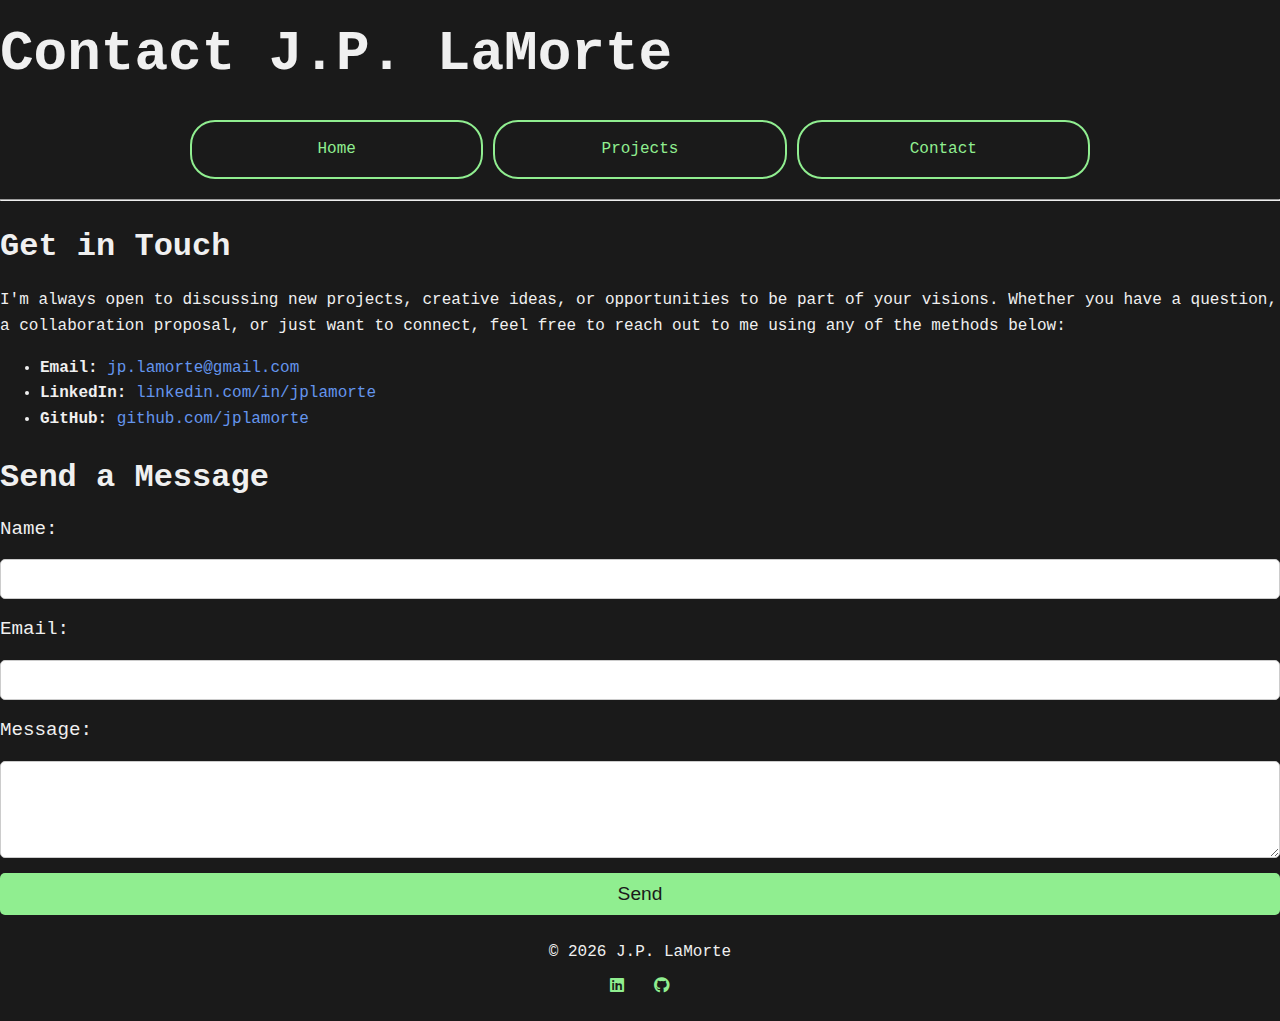
==== contact.html @ 941456b5 "added content. added contact page" ====
<!doctype HTML>
<html lang="en">

<head>
    <meta charset="utf-8">
    <meta name="viewport" content="width=device-width, initial-scale=1">
    <title>Contact J.P. LaMorte</title>

    <meta property="og:title" content="Contact J.P. LaMorte">
    <meta property="og:type" content="website">
    <meta property="og:url" content="https://www.jplamorte.com/contact.html">
    <meta property="og:description"
        content="Get in touch with J.P. LaMorte for professional inquiries, collaborations, or general questions.">

    <link rel="icon" href="favicon.ico" type="image/x-icon">
    <link rel="stylesheet" href="css/styles.css?v=1.0">

    <!-- Font Awesome for social icons -->
    <link rel="stylesheet" href="https://cdnjs.cloudflare.com/ajax/libs/font-awesome/6.0.0-beta3/css/all.min.css"
        integrity="sha384-..." crossorigin="anonymous">

    <!-- Global site tag (gtag.js) - Google Analytics -->
    <script async src="https://www.googletagmanager.com/gtag/js?id=G-PJH3TKP245"></script>
    <script>
        window.dataLayer = window.dataLayer || [];

        function gtag() { dataLayer.push(arguments); }
        gtag('js', new Date());

        gtag('config', 'G-PJH3TKP245');
    </script>
    <!-- end script - Google Analytics -->
</head>

<body>
    <div class="container">
        <header class="site-header">
            <h1>Contact J.P. LaMorte</h1>
            <nav>
                <ul id="mainMenu">
                    <li><a href="index.html">Home</a></li>
                    <li><a href="tools.html">Projects</a></li>
                    <li><a href="contact.html">Contact</a></li>
                </ul>
            </nav>
            <hr>
        </header>

        <main>
            <section class="contact-info">
                <h2>Get in Touch</h2>
                <p>I'm always open to discussing new projects, creative ideas, or opportunities to be part of your
                    visions. Whether you have a question, a collaboration proposal, or just want to connect, feel free
                    to reach out to me using any of the methods below:</p>

                <ul class="contact-details">
                    <li><strong>Email:</strong> <a href="mailto:jp.lamorte@gmail.com">jp.lamorte@gmail.com</a></li>
                    <li><strong>LinkedIn:</strong> <a href="https://www.linkedin.com/in/jplamorte/" target="_blank"
                            rel="noopener noreferrer">linkedin.com/in/jplamorte</a></li>
                    <li><strong>GitHub:</strong> <a href="https://www.github.com/jplamorte" target="_blank"
                            rel="noopener noreferrer">github.com/jplamorte</a></li>
                </ul>
            </section>

            <section class="contact-form">
                <h2>Send a Message</h2>
                <form action="mailto:jp.lamorte@gmail.com" method="post" enctype="text/plain">
                    <label for="name">Name:</label>
                    <input type="text" id="name" name="name" required>

                    <label for="email">Email:</label>
                    <input type="email" id="email" name="email" required>

                    <label for="message">Message:</label>
                    <textarea id="message" name="message" rows="5" required></textarea>

                    <button type="submit">Send</button>
                </form>
            </section>
        </main>

        <footer>
            <p>&#169;
                <script>document.write(new Date().getFullYear());</script> J.P. LaMorte
            </p>
            <ul class="social-icons">
                <li><a href="https://www.linkedin.com/in/jplamorte/" target="_blank" rel="noopener noreferrer"><i
                            class="fab fa-linkedin"></i></a></li>
                <li><a href="https://www.github.com/jplamorte" target="_blank" rel="noopener noreferrer"><i
                            class="fab fa-github"></i></a></li>
            </ul>
        </footer>
    </div>

    <!-- External JavaScript file if needed -->
    <script src="js/scripts.js"></script>
</body>

</html>
---- css/styles.css ----
/* General Styles */
body {
  background-color: #1a1a1a;
  color: #f0f0f0;
  font-family: "Courier New", Courier, monospace;
  margin: 0;
  padding: 0;
  line-height: 1.6;
}

/* Centering Utility */
.center {
  text-align: center;
  padding: 20px;
}

/* Navigation Menu */
#mainMenu {
  margin: 20px auto;
  width: 90%;
  max-width: 900px;
  list-style: none;
  display: flex;
  justify-content: center;
  gap: 10px;
  padding: 0;
}

#mainMenu li {
  flex: 1;
}

#mainMenu a {
  display: block;
  padding: 15px 20px;
  text-decoration: none;
  color: #90ee90;
  text-align: center;
  border: 2px solid #90ee90;
  border-radius: 25px;
  transition: background-color 0.3s ease, color 0.3s ease,
    border-color 0.3s ease;
}

#mainMenu a:hover,
#mainMenu a:active {
  background-color: #90ee90;
  color: #1a1a1a;
  border-color: #1a1a1a;
}

/* Main Content Styling */
.mainDiv {
  background-color: #f5f5dc;
  color: #1a1a1a;
  border-radius: 15px;
  padding: 20px;
  margin: 40px auto;
  width: 90%;
  max-width: 900px;
  box-shadow: 0 4px 8px rgba(0, 0, 0, 0.2);
}

/* Headers */
h1 {
  font-size: 3.5em;
  margin: 10px 0;
}

h2 {
  font-size: 2em;
  margin: 20px 0 10px;
}

/* Links */
a {
  color: #6495ed;
  text-decoration: none;
  transition: color 0.3s ease;
}

a:hover {
  color: #90ee90;
}

/* Footer Styling */
footer {
  background-color: #1a1a1a;
  color: #f0f0f0;
  padding: 20px;
  text-align: center;
}

footer p {
  margin: 5px 0;
}

footer ul {
  list-style: none;
  padding: 0;
  margin: 10px 0 0;
}

footer li {
  display: inline-block;
  margin: 0 10px;
}

footer a {
  color: #90ee90;
  text-decoration: none;
  transition: color 0.3s ease;
}

footer a:hover {
  color: #f0f0f0;
}

/* Form Styling */
form {
  display: flex;
  flex-direction: column;
  gap: 15px;
}

form label {
  font-size: 1.2em;
}

form input,
form textarea {
  padding: 10px;
  border-radius: 5px;
  border: 1px solid #ccc;
  font-size: 1em;
  width: 100%;
  box-sizing: border-box;
}

form button {
  padding: 10px 20px;
  background-color: #90ee90;
  color: #1a1a1a;
  border: none;
  border-radius: 5px;
  font-size: 1.2em;
  cursor: pointer;
  transition: background-color 0.3s ease, color 0.3s ease;
}

form button:hover {
  background-color: #1a1a1a;
  color: #90ee90;
}
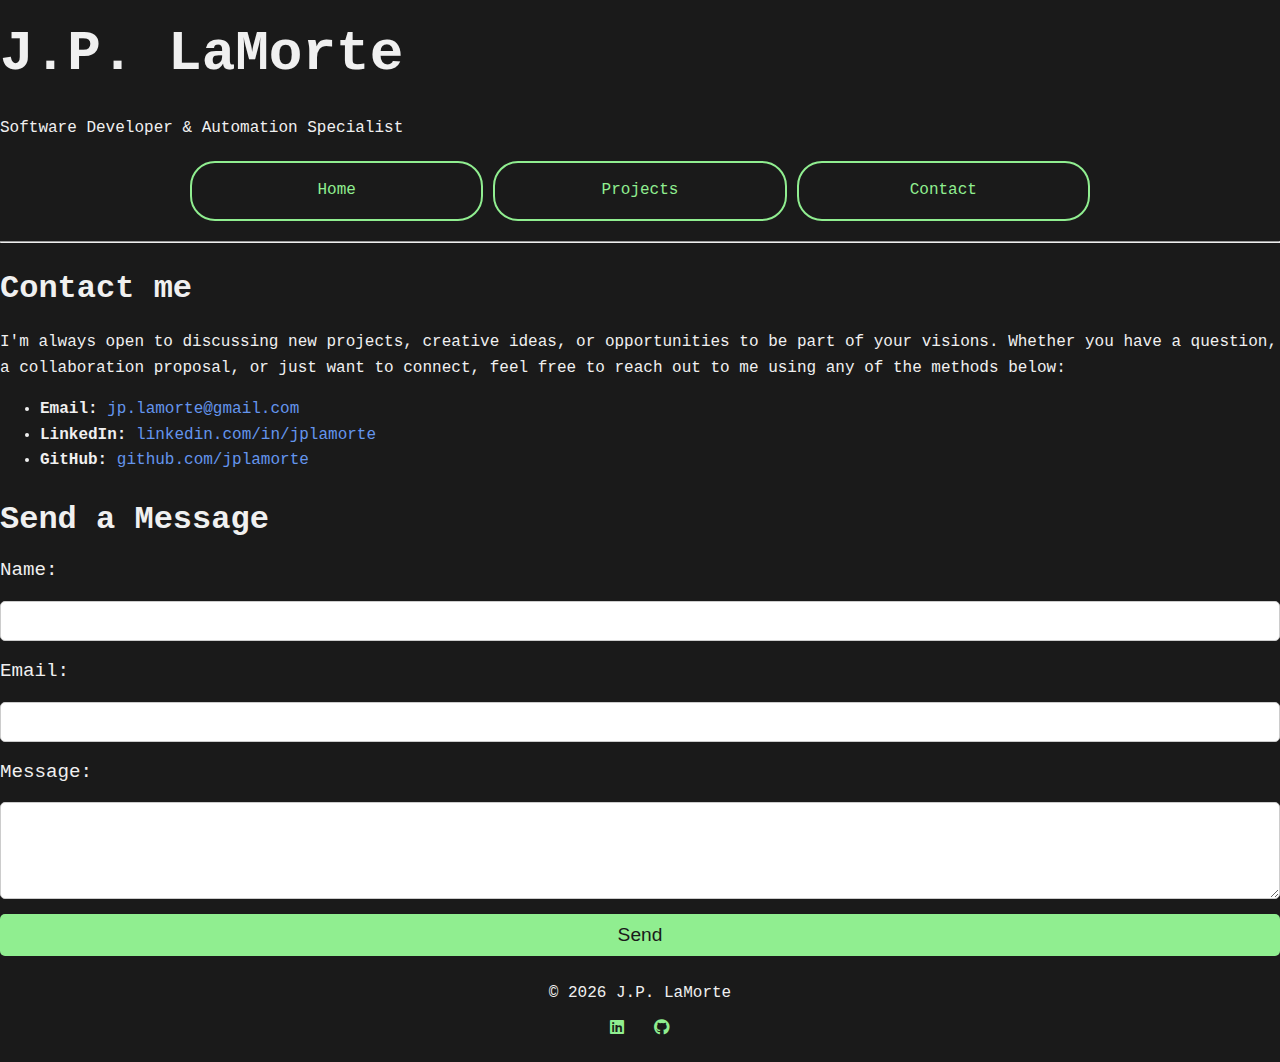
==== commit dfc927bd: "updates to content" ====
--- a/contact.html
+++ b/contact.html
@@ -4,13 +4,12 @@
 <head>
     <meta charset="utf-8">
     <meta name="viewport" content="width=device-width, initial-scale=1">
-    <title>Contact J.P. LaMorte</title>
+    <title>J.P. LaMorte | Software Developer & Automation Specialist</title>
 
-    <meta property="og:title" content="Contact J.P. LaMorte">
+    <meta property="og:title" content="J.P. LaMorte | Software Developer & Automation Specialist">
     <meta property="og:type" content="website">
-    <meta property="og:url" content="https://www.jplamorte.com/contact.html">
-    <meta property="og:description"
-        content="Get in touch with J.P. LaMorte for professional inquiries, collaborations, or general questions.">
+    <meta property="og:url" content="https://www.jplamorte.com">
+    <meta property="og:description" content="Portfolio and professional homepage of J.P. LaMorte.">
 
     <link rel="icon" href="favicon.ico" type="image/x-icon">
     <link rel="stylesheet" href="css/styles.css?v=1.0">
@@ -19,23 +18,13 @@
     <link rel="stylesheet" href="https://cdnjs.cloudflare.com/ajax/libs/font-awesome/6.0.0-beta3/css/all.min.css"
         integrity="sha384-..." crossorigin="anonymous">
 
-    <!-- Global site tag (gtag.js) - Google Analytics -->
-    <script async src="https://www.googletagmanager.com/gtag/js?id=G-PJH3TKP245"></script>
-    <script>
-        window.dataLayer = window.dataLayer || [];
-
-        function gtag() { dataLayer.push(arguments); }
-        gtag('js', new Date());
-
-        gtag('config', 'G-PJH3TKP245');
-    </script>
-    <!-- end script - Google Analytics -->
 </head>
 
 <body>
     <div class="container">
         <header class="site-header">
-            <h1>Contact J.P. LaMorte</h1>
+            <h1>J.P. LaMorte</h1>
+            <p>Software Developer & Automation Specialist</p>
             <nav>
                 <ul id="mainMenu">
                     <li><a href="index.html">Home</a></li>
@@ -46,9 +35,10 @@
             <hr>
         </header>
 
+
         <main>
             <section class="contact-info">
-                <h2>Get in Touch</h2>
+                <h2>Contact me</h2>
                 <p>I'm always open to discussing new projects, creative ideas, or opportunities to be part of your
                     visions. Whether you have a question, a collaboration proposal, or just want to connect, feel free
                     to reach out to me using any of the methods below:</p>
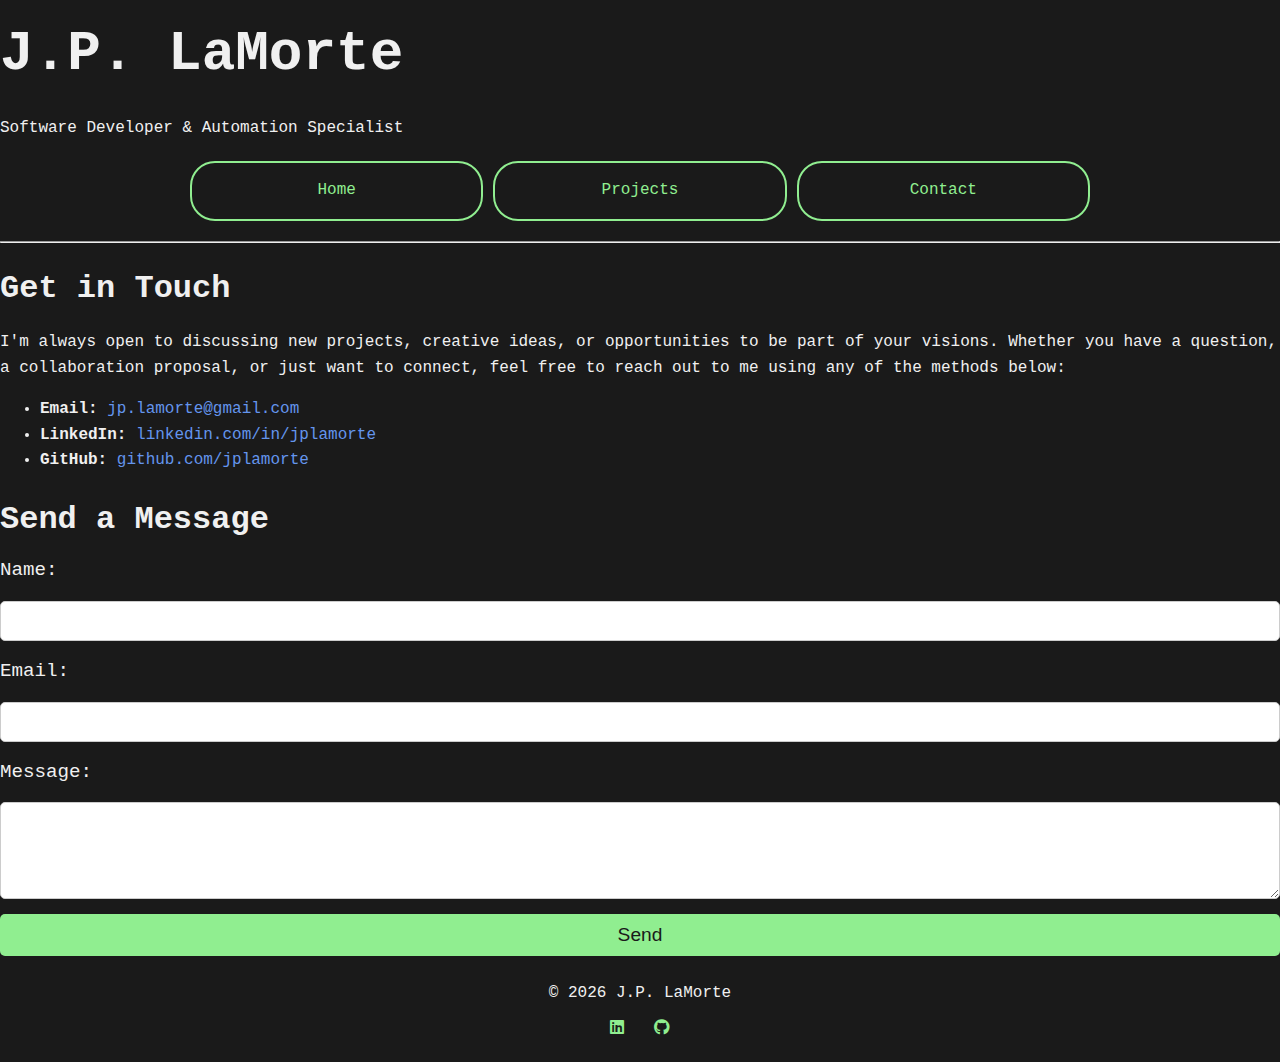
==== commit 8a666dc9: "modified contact.html" ====
--- a/contact.html
+++ b/contact.html
@@ -4,12 +4,13 @@
 <head>
     <meta charset="utf-8">
     <meta name="viewport" content="width=device-width, initial-scale=1">
-    <title>J.P. LaMorte | Software Developer & Automation Specialist</title>
+    <title>Contact J.P. LaMorte</title>
 
-    <meta property="og:title" content="J.P. LaMorte | Software Developer & Automation Specialist">
+    <meta property="og:title" content="Contact J.P. LaMorte">
     <meta property="og:type" content="website">
-    <meta property="og:url" content="https://www.jplamorte.com">
-    <meta property="og:description" content="Portfolio and professional homepage of J.P. LaMorte.">
+    <meta property="og:url" content="https://www.jplamorte.com/contact.html">
+    <meta property="og:description"
+        content="Get in touch with J.P. LaMorte for professional inquiries, collaborations, or general questions.">
 
     <link rel="icon" href="favicon.ico" type="image/x-icon">
     <link rel="stylesheet" href="css/styles.css?v=1.0">
@@ -34,11 +35,9 @@
             </nav>
             <hr>
         </header>
-
-
         <main>
             <section class="contact-info">
-                <h2>Contact me</h2>
+                <h2>Get in Touch</h2>
                 <p>I'm always open to discussing new projects, creative ideas, or opportunities to be part of your
                     visions. Whether you have a question, a collaboration proposal, or just want to connect, feel free
                     to reach out to me using any of the methods below:</p>
